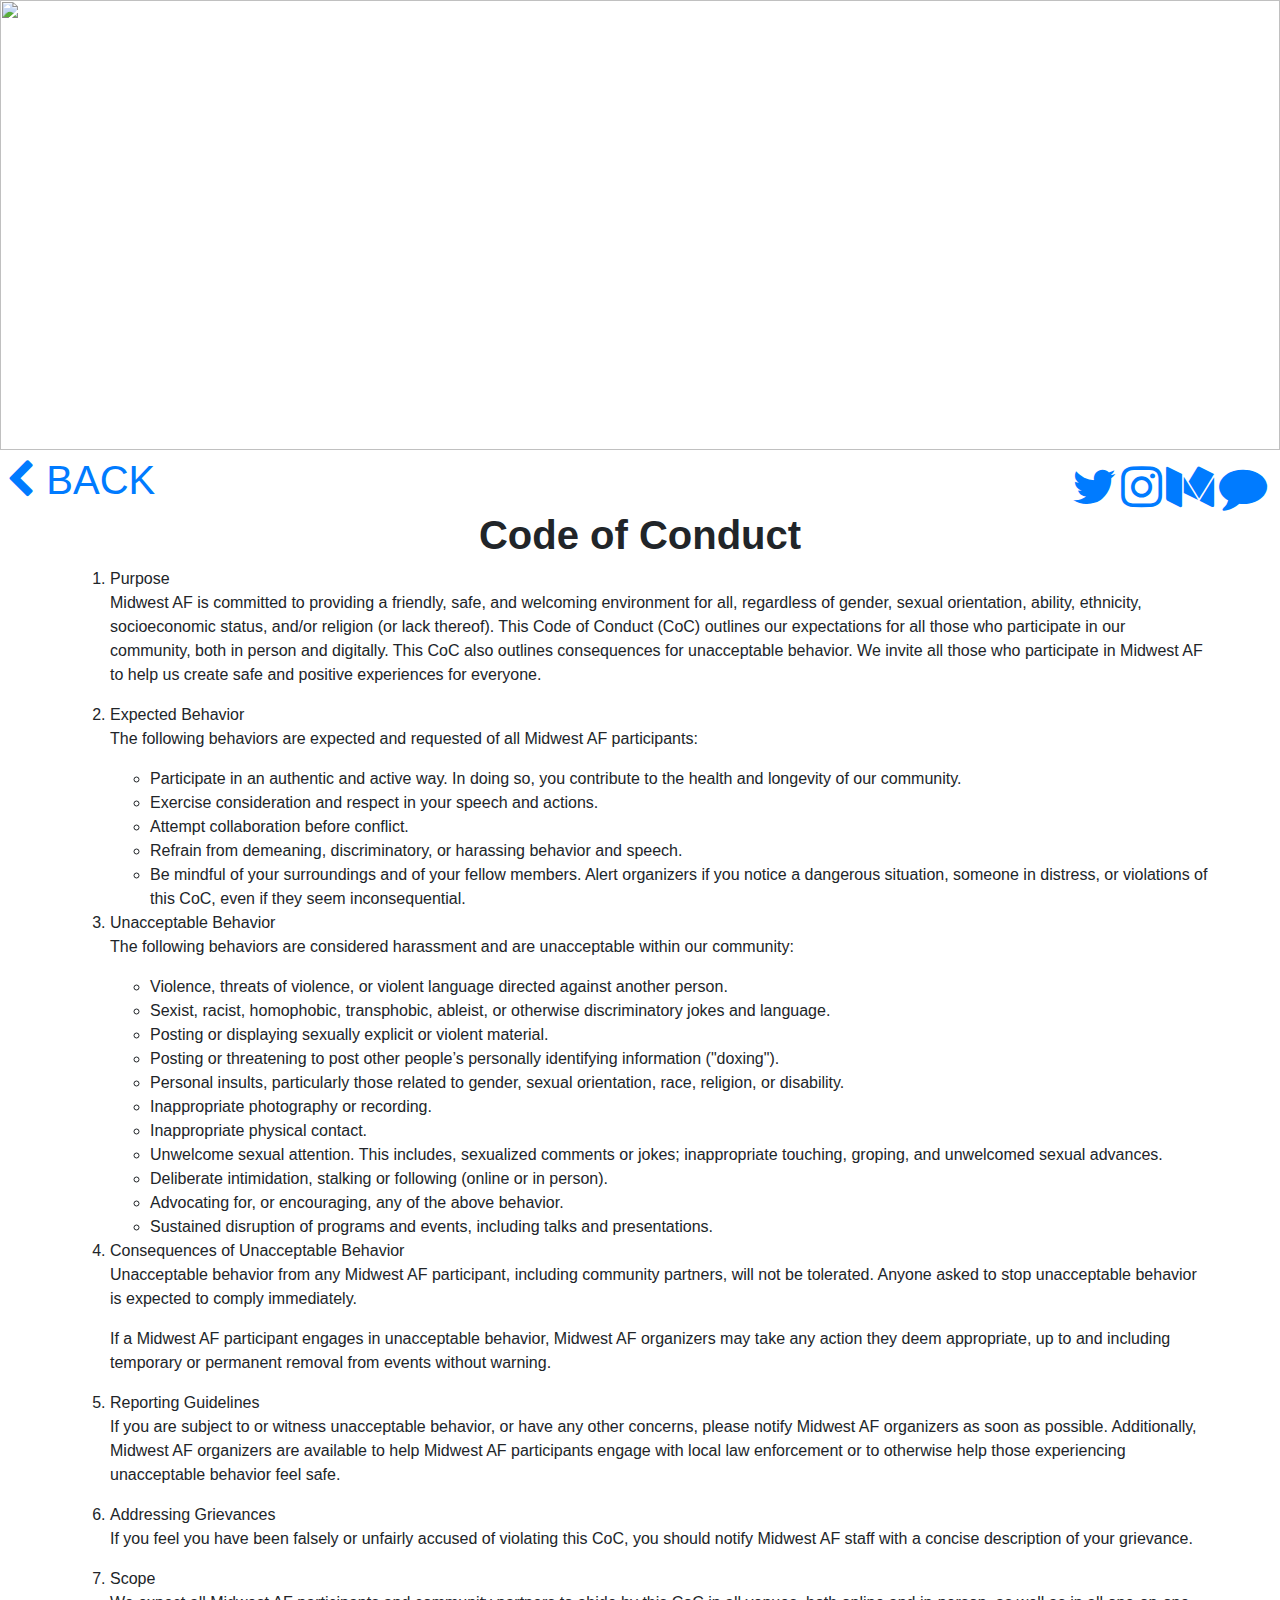
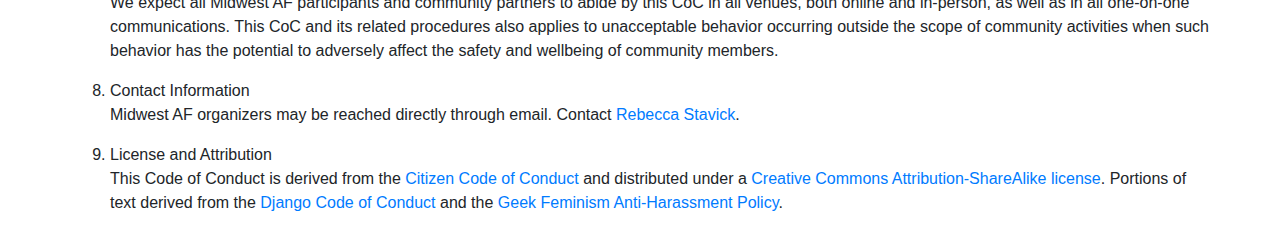
==== conduct.html @ fc4eed16 "Create conduct.html" ====
<head>
  <link href="https://fonts.googleapis.com/css2?family=Raleway:wght@100&display=swap" rel="stylesheet">
  <link rel="stylesheet" href="https://cdnjs.cloudflare.com/ajax/libs/font-awesome/4.7.0/css/font-awesome.min.css">
  <link rel="stylesheet" href="https://stackpath.bootstrapcdn.com/bootstrap/4.4.1/css/bootstrap.min.css" integrity="sha384-Vkoo8x4CGsO3+Hhxv8T/Q5PaXtkKtu6ug5TOeNV6gBiFeWPGFN9MuhOf23Q9Ifjh" crossorigin="anonymous">
  <link rel="stylesheet" type="text/css" href="style.css">
</head>

<body>
  <header>
    <img src="mw.png" style="width:100%; height: 450px;"></img>
    <div class="row" style="padding-top:0;">
      <div class="col">
        <h1 class="go-back" style="color: #FC4C17; margin: 1% 0 0 1%;"> <a class="go-back" href="index.html"><i class="fa fa-chevron-left"></i> BACK </a></h1>
      </div>
      <div class="col" style="text-align: right; color: #5dd3e3; margin: 1% 1% 0 0;">
        <a target="_blank" href="https://twitter.com/midwest_af_"><i class="fa fa-twitter fa-3x"></i></a>
        <a target="_blank" href="https://www.instagram.com/midwest_af_/"><i class="fa fa-instagram fa-3x"></i></a>
        <a target="_blank" href="https://medium.com/midwest-af"><i class="fa fa-medium fa-3x"></i></a>
        <a target="_blank" href="https://forum.midwestaf.club/"><i class="fa fa-comment fa-3x"></i></a> <!-- Insert link here -->
      </div>
    </div>
  </header>

  <div class="container">
    <div class="row">
      <h1 style="width: 100%;text-align: center; font-weight: bold;">Code of Conduct</h1>
      <ol>
        <li class="olli"> Purpose </li>
        <p>Midwest AF is committed to providing a friendly, safe, and welcoming environment for all, regardless of gender, sexual orientation, ability, ethnicity, socioeconomic status, and/or religion (or lack thereof). This Code of Conduct (CoC) outlines our expectations for all those who participate in our community, both in person and digitally. This CoC also outlines consequences for unacceptable behavior. We invite all those who participate in Midwest AF to help us create safe and positive experiences for everyone.</p>
        <li class="olli"> Expected Behavior </li>
        <p> The following behaviors are expected and requested of all Midwest AF participants: </p>
        <ul>
          <li>Participate in an authentic and active way. In doing so, you contribute to the health and longevity of our community.</li>
          <li>Exercise consideration and respect in your speech and actions.</li>
          <li>Attempt collaboration before conflict.</li>
          <li>Refrain from demeaning, discriminatory, or harassing behavior and speech.</li>
          <li>Be mindful of your surroundings and of your fellow members. Alert organizers if you notice a dangerous situation, someone in distress, or violations of this CoC, even if they seem inconsequential.</li>
        </ul>
        <li class="olli">Unacceptable Behavior</li>
        <p>The following behaviors are considered harassment and are unacceptable within our community:</p>
        <ul>
          <li>Violence, threats of violence, or violent language directed against another person.</li>
          <li>Sexist, racist, homophobic, transphobic, ableist, or otherwise discriminatory jokes and language.</li>
          <li>Posting or displaying sexually explicit or violent material.</li>
          <li>Posting or threatening to post other people’s personally identifying information ("doxing").</li>
          <li>Personal insults, particularly those related to gender, sexual orientation, race, religion, or disability.</li>
          <li>Inappropriate photography or recording.</li>
          <li>Inappropriate physical contact.</li>
          <li>Unwelcome sexual attention. This includes, sexualized comments or jokes; inappropriate touching, groping, and unwelcomed sexual advances.</li>
          <li>Deliberate intimidation, stalking or following (online or in person).</li>
          <li>Advocating for, or encouraging, any of the above behavior.</li>
          <li>Sustained disruption of programs and events, including talks and presentations.</li>
        </ul>
        <li class="olli">Consequences of Unacceptable Behavior</li>
        <p>Unacceptable behavior from any Midwest AF participant, including community partners, will not be tolerated. Anyone asked to stop unacceptable behavior is expected to comply immediately.</p>
        <p>If a Midwest AF participant engages in unacceptable behavior, Midwest AF organizers may take any action they deem appropriate, up to and including temporary or permanent removal from events without warning.</p>
        <li class="olli">Reporting Guidelines</li>
        <p>If you are subject to or witness unacceptable behavior, or have any other concerns, please notify Midwest AF organizers as soon as possible. Additionally, Midwest AF organizers are available to help Midwest AF participants engage with local law enforcement or to otherwise help those experiencing unacceptable behavior feel safe.</p>
        <li class="olli">Addressing Grievances</li>
        <p>If you feel you have been falsely or unfairly accused of violating this CoC, you should notify Midwest AF staff with a concise description of your grievance.</p>
        <li class="olli">Scope</li>
        <p>We expect all Midwest AF participants and community partners to abide by this CoC in all venues, both online and in-person, as well as in all one-on-one communications. This CoC and its related procedures also applies to unacceptable behavior occurring outside the scope of community activities when such behavior has the potential to adversely affect the safety and wellbeing of community members.</p>
        <li class="olli">Contact Information</li>
        <p>Midwest AF organizers may be reached directly through email. Contact <a class="join-link" target="_blank" href="mailto:rstavick@gmail.com">Rebecca Stavick</a>.</p>
        <li class="olli">License and Attribution</li>
        <p>This Code of Conduct is derived from the <a target="_blank" class="join-link" href="http://citizencodeofconduct.org/">Citizen Code of Conduct</a> and distributed under a <a target="_blank" class="join-link" href="https://creativecommons.org/licenses/by-sa/3.0/">Creative Commons Attribution-ShareAlike license</a>. Portions of text derived from the <a target="_blank" class="join-link" href="https://www.djangoproject.com/conduct/">Django Code of Conduct</a> and the <a target="_blank" class="join-link" href="https://geekfeminism.wikia.org/wiki/Conference_anti-harassment/Policy">Geek Feminism Anti-Harassment Policy</a>.</p>
      </ol>
    </div>
  </div>
<body>
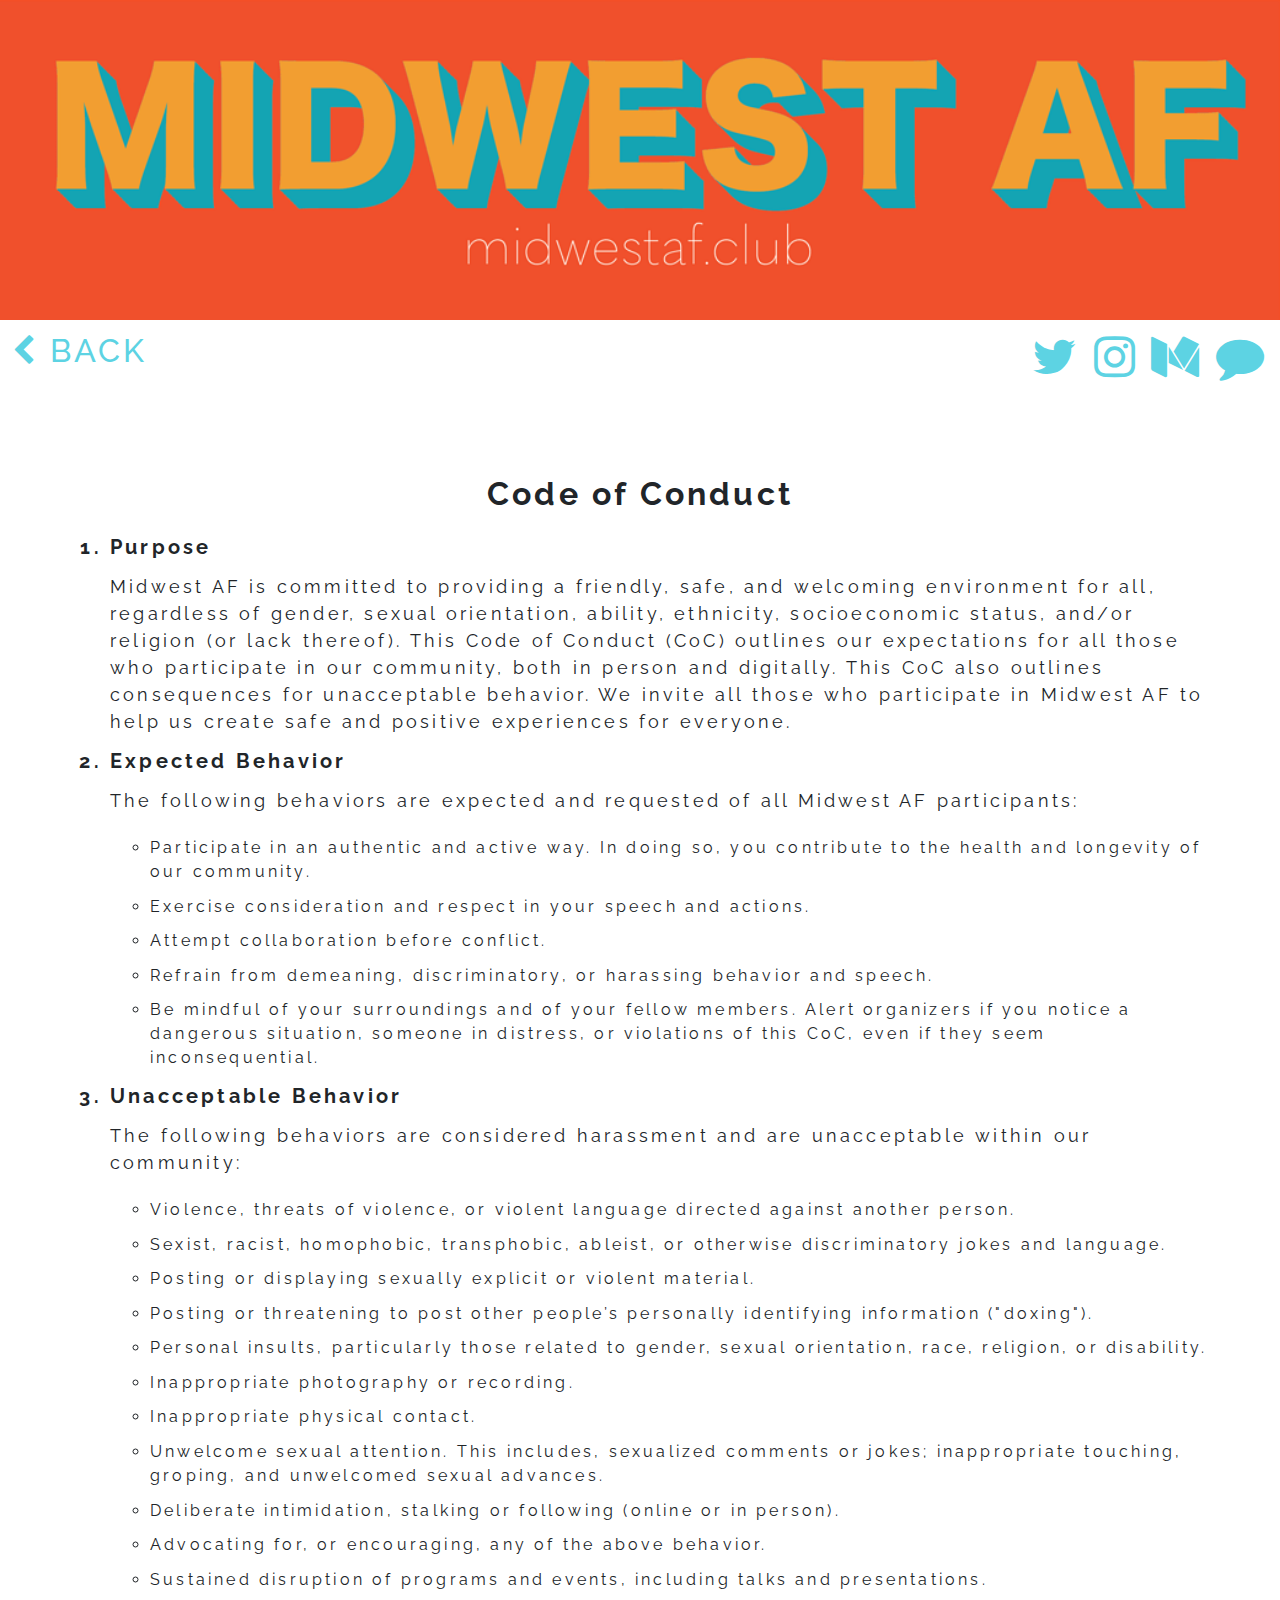
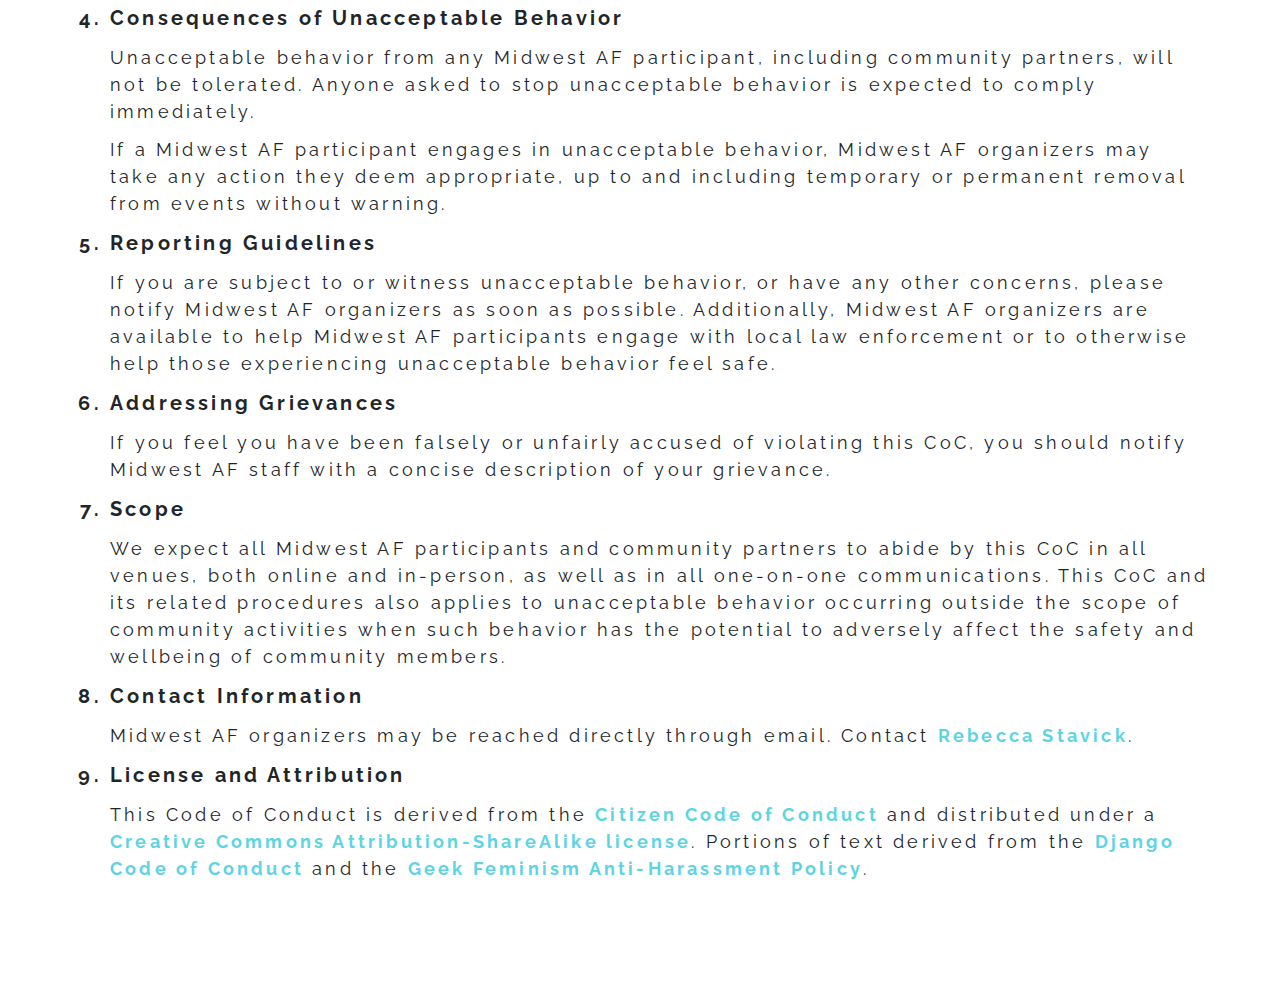
==== commit 667dd688: "Update conduct.html" ====
--- a/conduct.html
+++ b/conduct.html
@@ -7,7 +7,7 @@
 
 <body>
   <header>
-    <img src="mw.png" style="width:100%; height: 450px;"></img>
+    <img src="mw.png" style="width:100%;"></img>
     <div class="row" style="padding-top:0;">
       <div class="col">
         <h1 class="go-back" style="color: #FC4C17; margin: 1% 0 0 1%;"> <a class="go-back" href="index.html"><i class="fa fa-chevron-left"></i> BACK </a></h1>
--- a/style.css
+++ b/style.css
@@ -0,0 +1,101 @@
+img {
+  background-color: #FC4C17;
+}
+
+body {
+  font-family: 'Raleway', sans-serif;
+  letter-spacing: 0.2em;
+}
+
+h1 {
+  font-size: xx-large;
+}
+
+h2 {
+  font-size: x-large;
+  margin-top: 2%;
+}
+
+p {
+  font-size: 18px;
+}
+
+.row {
+  padding: 4% 0 3% 0;
+}
+
+a {
+  color: #5dd3e3;
+}
+
+header a {
+  margin-left: 1%;
+}
+
+hr {
+  margin: 0 20%;
+}
+
+button {
+  background-color: #FC4C17;
+  border: none;
+  color: white;
+  padding: 15px 32px;
+  text-align: center;
+  text-decoration: none;
+  display: inline-block;
+  font-size: 16px;
+  border-radius: 6px;
+}
+
+button:hover {
+  background-color: #5dd3e3;
+}
+
+.buttons {
+  margin: auto;
+  text-align: center;
+}
+
+p {
+  margin-bottom: 0;
+}
+
+.heading {
+  padding: 4% 0 3% 0;
+  text-align: center;
+  font-weight: bold;
+}
+
+.container {
+  margin-bottom: 5%;
+}
+
+header .fa:hover {
+  color: #FC4C17;
+}
+
+.join-link {
+  font-weight: bold;
+  text-align: center;
+  width: 100%;
+}
+
+.join-link:hover {
+  color: #FC4C17;
+  underline: none;
+}
+
+.join-page a, p, h1, h2, h4, ul, li {
+  padding-top: 1%;
+}
+
+.go-back:hover {
+  color: #FC4C17;
+  underline: none;
+}
+
+.olli {
+  font-size: 20px;
+  font-weight: bold;
+}
